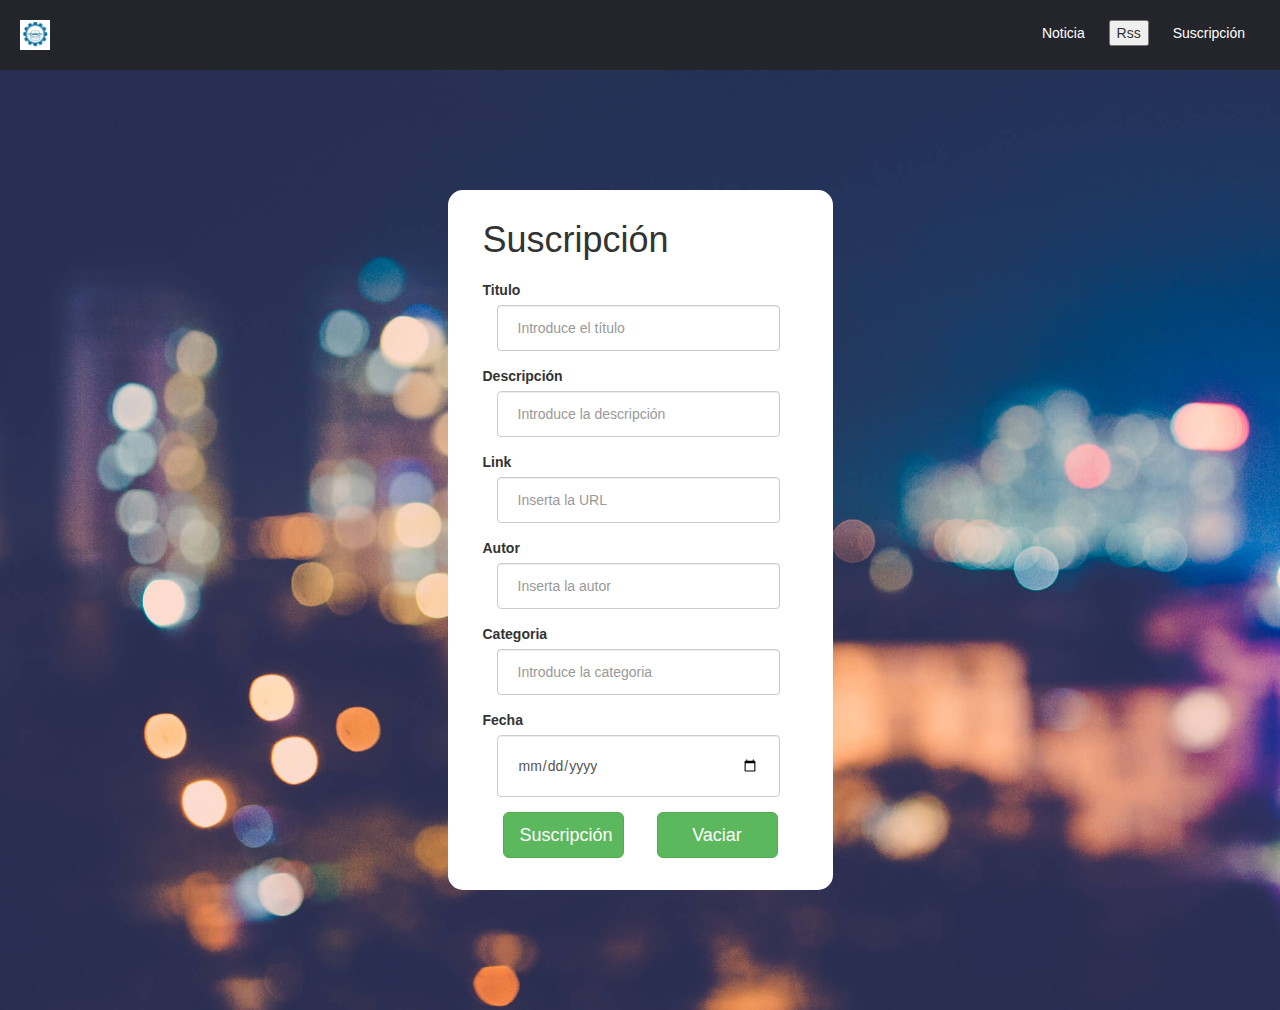
==== Index.html @ 85c5b5ec "Add files via upload" ====
<!DOCTYPE html>
<html lang="">

    <head>
        <meta name="viewport" content="width=device-width, initial-scale=1">
        <meta charset="utf-8">
        <title>Registration Form</title>
        <link rel="icon" href="Img/indice.ico">
        <link rel="stylesheet" href="http://maxcdn.bootstrapcdn.com/bootstrap/3.3.7/css/bootstrap.min.css">
        <link rel="stylesheet" type="text/css" href="CSS/styles.css">
        <script src="JS/Rss.js" defer></script>
    </head>

    <body>

    <script src="JS/js.js"></script>



        <!-- BARRA NAVEGACIÓN -->
            <nav>
                <div id="barra">

                    <img src="Img/indice.ico" id="imagen" alt="Logo">
                    
                    <ul>

                        <li>
                            <a href="Noticia.html">
                                Noticia
                            </a>
                        </li>
                        <li >
                            <button onclick="generarRSS()">
                                Rss
                            </button>
                        </li>
                        <li href="index.html">
                            <a>
                                Suscripción
                            </a>
                        </li>
                    </ul>

                </div>
            </nav>



            <div class="container" id="registration-form">

                <div class="frm">

                    <h1>
                        Suscripción
                    </h1>

                    <form>

                        <div class="form-group">

                            <label>
                                Titulo
                            </label>

                            <label for="titulo"></label><input type="text" class="form-control" placeholder="Introduce el título" id="titulo" required pattern="([a-z A-Z]{1,50})">

                        </div>

                        <div class="form-group">

                            <label>
                                Descripción
                            </label>

                            <label for="descripcion"></label><input type="text" class="form-control" placeholder="Introduce la descripción" id="descripcion" pattern="([a-z A-Z]{1,100})">

                        </div>

                        <div class="form-group">

                            <label>
                                Link
                            </label>

                            <label for="url"></label><input type="text" class="form-control" placeholder="Inserta la URL" id="url">

                        </div>

                        <div class="form-group">

                            <label>
                                Autor
                            </label>

                            <label for="autor"></label><input type="text" class="form-control" placeholder="Inserta la autor" id="autor" pattern="([a-z A-Z]{1,50})">

                        </div>

                        <div class="form-group">

                            <label>
                                Categoria
                            </label>

                            <label for="categoria"></label><input type="text" class="form-control" placeholder="Introduce la categoria" id="categoria">

                        </div>

                        <div class="form-group">

                            <label>
                                Fecha
                            </label>

                            <label for="fecha"></label><input type="date" class="form-control" placeholder="Enter date" id="fecha">

                        </div>

                    </form>

                    <div id="Boton">

                        <div class="form-group">

                            <button type="submit" class="btn btn-success btn-lg" id="BotonS">
                                Suscripción
                            </button>

                        </div>

                        <div class="form-group">

                            <button type="submit" class="btn btn-success btn-lg" id="BotonV">
                                Vaciar
                            </button>

                        </div>

                    </div>

                </div>

            </div>
    </body>

</html>
---- CSS/styles.css ----
html{
    background: url("../Img/background.jpg") no-repeat;
	background-size: cover;
    min-height: 100%;
}

body{
	background-color: transparent;
}

#Boton{
	display: flex;
	justify-content: space-between;
	margin-left: 20px;
	margin-right: 20px;
}

.container{
	display: flex;
	justify-content: center;
}

#registration-form{
	max-width: 800px;
	margin: 120px auto;
}

#registration-form .image{
	float:left;
	background-image: url("../Img/desk.jpg");
	height: 500px;
	width: 50%;
	background-size: cover;
	background-position: 25%;
}

#registration-form .frm{
	float:right;
	height: 700px;
    width: 50%;
    min-width: 250px;
    padding: 0 35px;
    background-size: 100% 100%;
    background-color: white;
	border-radius: 15px;
}

#registration-form h1{
	margin-top: 30px;
	margin-bottom: 20px;
}

#registration-form .form-control{
	margin: 0 14px 14px;
	width: 90%;
	padding: 12px 20px;
	height: auto;
}

@media screen and (max-width: 700px){
	#registration-form .image{
		width: 30%;
	    background-position: 60%;
	}

	#registration-form .frm{
		width: 70%;
	}

	#registration-form .form-control{
		width: 100%;
	}
}

@media screen and (max-width: 500px){
	#registration-form .image{
		display: none;
	}

	#registration-form .frm{
		width: 100%;
	}

	#registration-form h1{
		text-align: center;
	}

	#registration-form .btn{
		width: 100%;
		margin-top: 20px;
	}
}
.btn-group-lg>.btn, .btn-lg {
	width: 121px;
}
.navbar {
	border: 1px solid transparent;
}
.bg-light {
	background-color: #f8f9fa !important;
}
/* Menú superior (franja) */
nav {
	background-color:#24252A ;
	padding: 20px 15px 20px 20px;

}

nav ul{
	list-style: none;
}

nav li{
	display: inline;
}

/* Menú superior (items) */
nav a {
	color: #FFFFFF;
	padding-top: 20px;
	padding-left: 20px;
	padding-right: 20px;
	text-decoration: none;
	font-family: "Helvetica Neue",Helvetica,Arial,sans-serif;
}
nav a:hover {
	color: #FFFFFF;
	padding-top: 20px;
	padding-left: 20px;
	padding-right: 20px;
	text-decoration: none;
}
nav div{
	justify-content: space-between;
	display: flex;
	max-height: 30px;
}
nav div img{
	max-height: 30px;
}
body{
	margin: 0;
}
ul {
	margin-top: 0;
	margin-bottom: 10px;
}
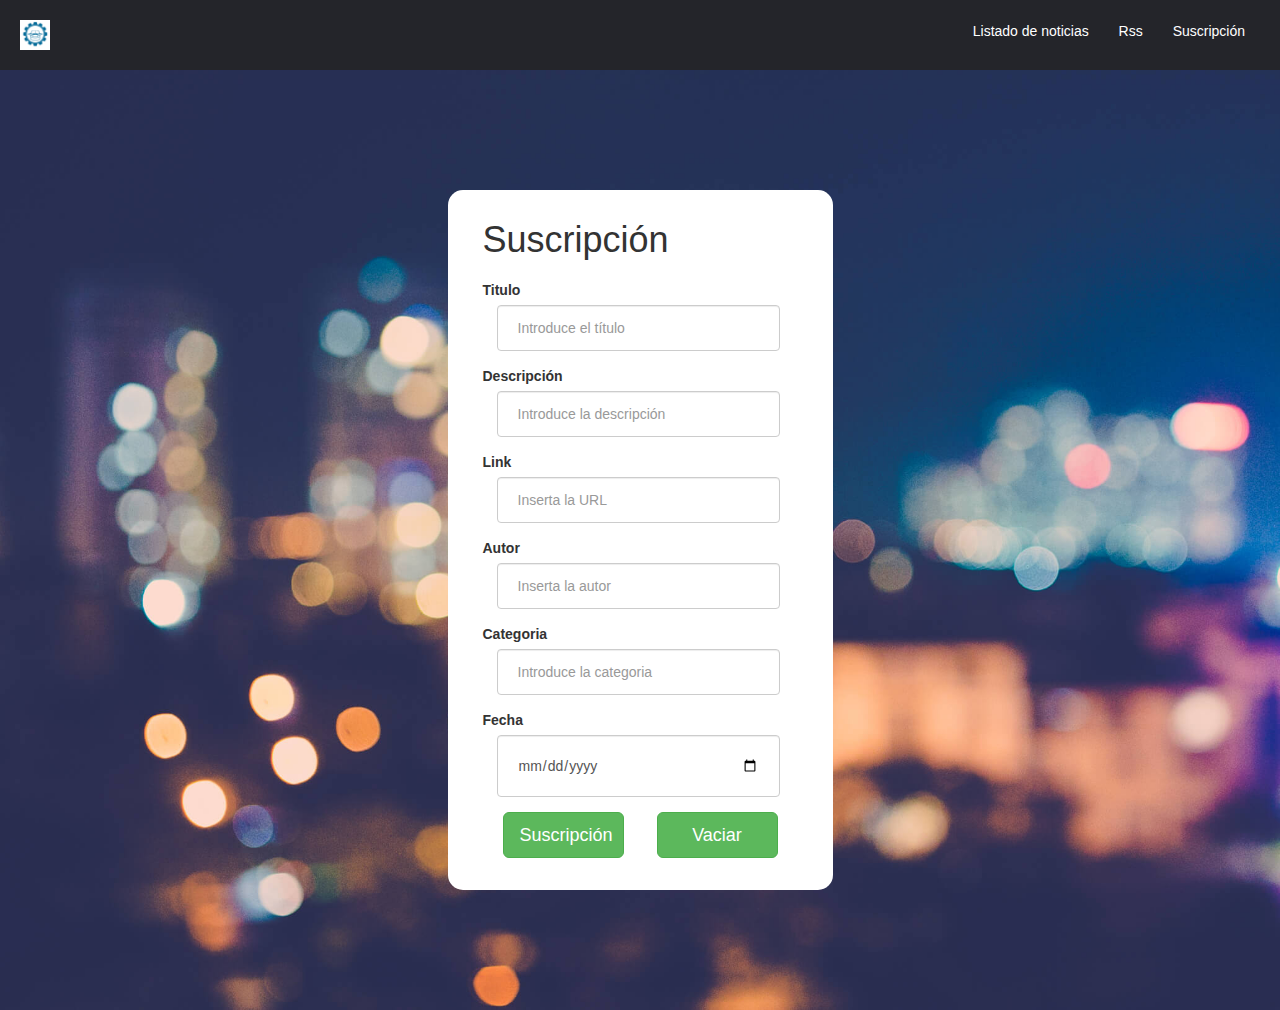
==== commit 3dc198a0: "Add files via upload" ====
--- a/Index.html
+++ b/Index.html
@@ -27,16 +27,16 @@
 
                         <li>
                             <a href="Noticia.html">
-                                Noticia
+                               Listado de noticias
                             </a>
                         </li>
                         <li >
-                            <button onclick="generarRSS()">
+                            <button onclick="generarRSS()" class="rss">
                                 Rss
                             </button>
                         </li>
                         <li href="index.html">
-                            <a>
+                            <a href="#">
                                 Suscripción
                             </a>
                         </li>
@@ -63,7 +63,7 @@
                                 Titulo
                             </label>
 
-                            <label for="titulo"></label><input type="text" class="form-control" placeholder="Introduce el título" id="titulo" required pattern="([a-z A-Z]{1,50})">
+                            <label for="titulo"></label><input type="text" class="form-control" placeholder="Introduce el título" id="titulo" pattern="([a-z A-Z]{1,50})" required>
 
                         </div>
 
--- a/CSS/styles.css
+++ b/CSS/styles.css
@@ -144,4 +144,11 @@
 ul {
 	margin-top: 0;
 	margin-bottom: 10px;
+}
+
+.rss{
+	background: #24252A;
+	border: none;
+	color: white;
+	cursor: pointer;
 }